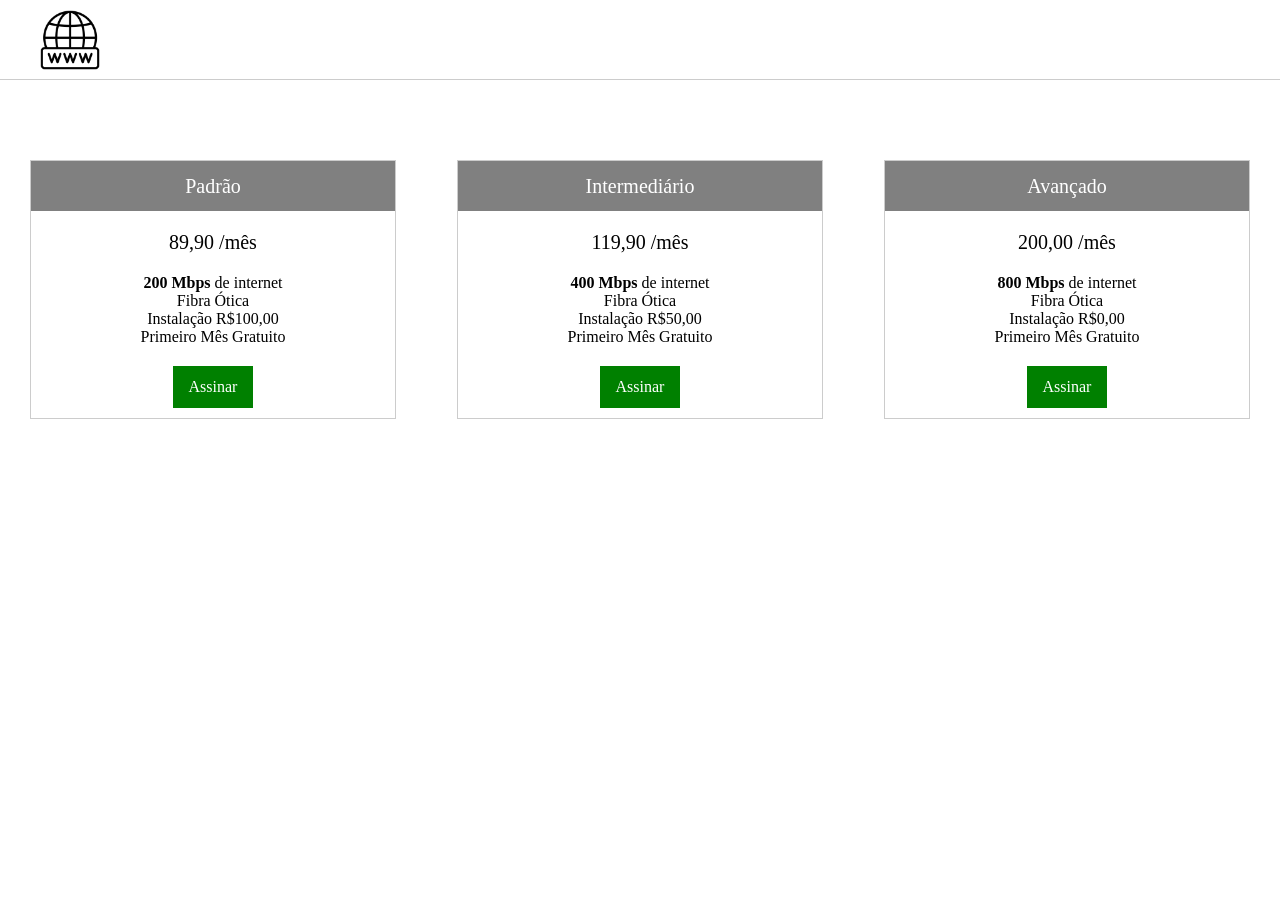
==== index.html @ 6d513c95 "Cabecalho e Layout" ====
<!DOCTYPE html>
<html lang="pt-BR">

<head>
    <meta charset="UTF-8">
    <title>Projeto Curso FrontEnd Essential</title>
    <link rel="stylesheet" href="css/estilo.css">
</head>

<body>
    <header>
        <div class="container">
            <img src="img/cabecalho.png" width="80" height="80" alt="www">
        </div>
    </header>

    <div id="planos">
        <div class="container">
            <article>
                <h2>Padrão</h2>
                <div>89,90 /mês</div>
                <ul>
                    <li><strong>200 Mbps</strong> de internet</li>
                    <li>Fibra Ótica</li>
                    <li>Instalação R$100,00</li>
                    <li>Primeiro Mês Gratuito</li>
                </ul>
                <footer>
                    <a class="botao" href="assine.html">Assinar</a>
                </footer>
            </article>
            <article>
                <h2>Intermediário</h2>
                <div>119,90 /mês</div>
                <ul>
                    <li><strong>400 Mbps</strong> de internet</li>
                    <li>Fibra Ótica</li>
                    <li>Instalação R$50,00</li>
                    <li>Primeiro Mês Gratuito</li>
                </ul>
                <footer>
                    <a class="botao" href="assine.html">Assinar</a>
                </footer>
            </article>
            <article style="margin-right: 0 ">
                <h2>Avançado</h2>
                <div>200,00 /mês</div>
                <ul>
                    <li><strong>800 Mbps</strong> de internet</li>
                    <li>Fibra Ótica</li>
                    <li>Instalação R$0,00</li>
                    <li>Primeiro Mês Gratuito</li>
                </ul>
                <footer>
                    <a class="botao" href="assine.html">Assinar</a>
                </footer>
            </article>
        </div>
    </div>

</body>

</html>
---- css/estilo.css ----
*{
    box-sizing: border-box;
}
body{
    margin: 0;
}
header{
    height: 80px;
    border-bottom: 1px solid #ccc;
 
}

.container{
    width: 100%;
    padding-left: 30px;
    padding-right: 30px;
    margin: 0 auto;
}

article{
    padding: 10px;
    border: 1px solid #ccc;
}

@media(min-width: 800px){
    article{
        width: 30%;
        float: left;
        margin-right: 5%;
    }
}

article:last-child{
    margin-right: 0;
}
article > h2{
    background-color: gray;
    color: #fff;
    text-align: center;
    line-height: 2.5;
    margin: -10px;
    margin-bottom: 0px;
    font-weight: normal;
    font-size: 20px;
}

article > div{
    text-align: center;
    font-size: 20px;
    margin: 20px 0;
}

article > ul{
    list-style: none;
    padding: 0;
    margin: 20px 0;
}

article > ul > li{
    text-align: center;
}

article > footer{
    text-align: center;
}

#planos{
    padding: 80px 0;
}

#planos::after{
    content: "";
    display: block;
    clear: both;
}

.botao{
    background-color: green;
    display: inline-block;
    color: #fff;
    padding: 12px 16px;
    text-decoration: none;
}

.botao:hover, .botao:focus{
    background-color: red;
}
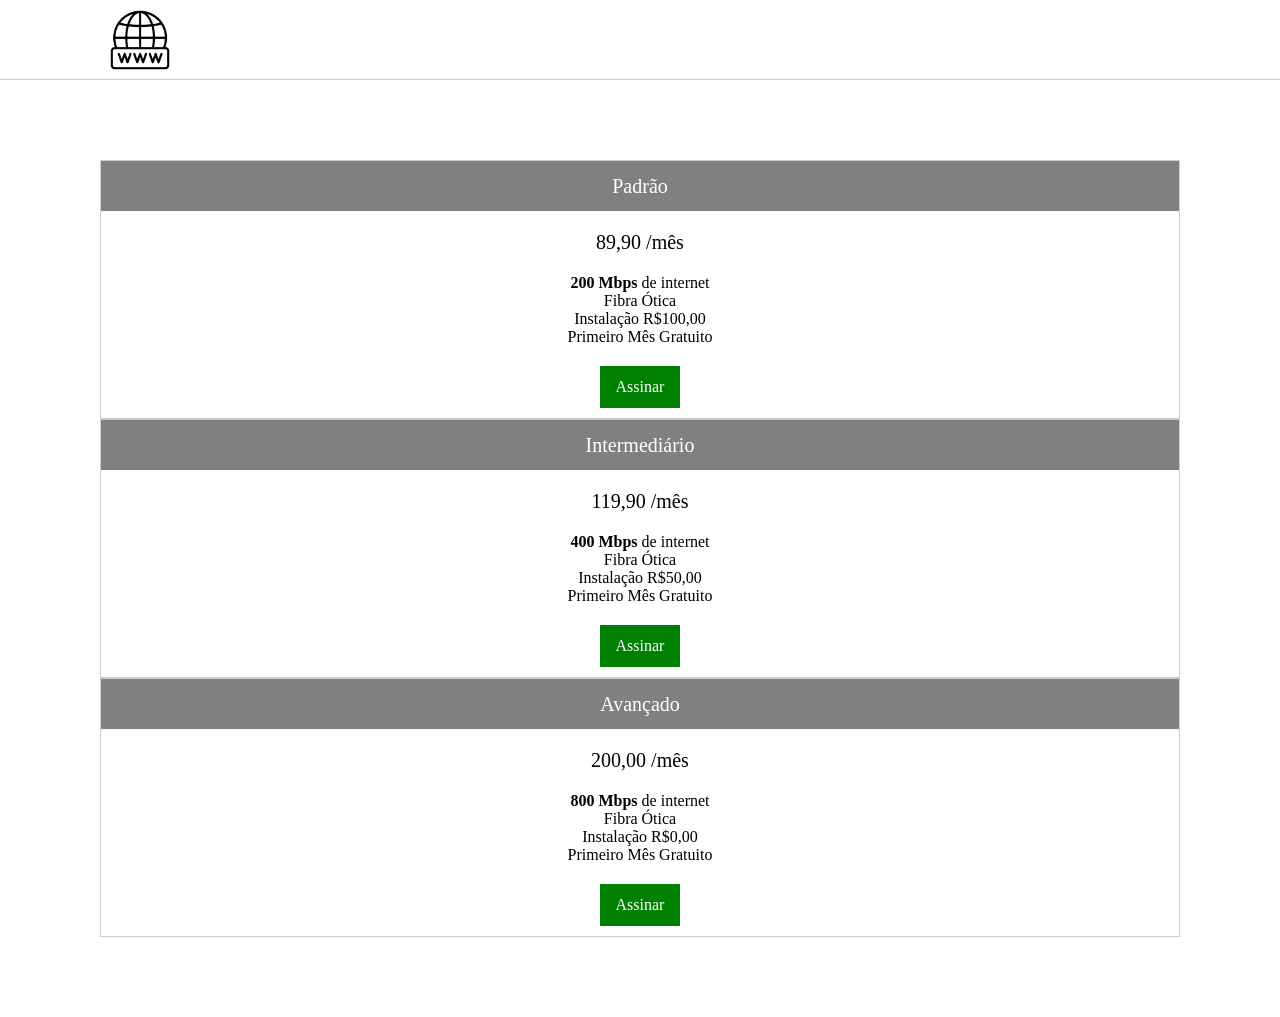
==== commit db899790: "Aula BootStrap Grid" ====
--- a/index.html
+++ b/index.html
@@ -4,6 +4,7 @@
 <head>
     <meta charset="UTF-8">
     <title>Projeto Curso FrontEnd Essential</title>
+    <link rel="stylesheet" href="css/bootstrap-grid.min.css">
     <link rel="stylesheet" href="css/estilo.css">
 </head>
 
--- a/css/estilo.css
+++ b/css/estilo.css
@@ -20,14 +20,6 @@
 article{
     padding: 10px;
     border: 1px solid #ccc;
-}
-
-@media(min-width: 800px){
-    article{
-        width: 30%;
-        float: left;
-        margin-right: 5%;
-    }
 }
 
 article:last-child{
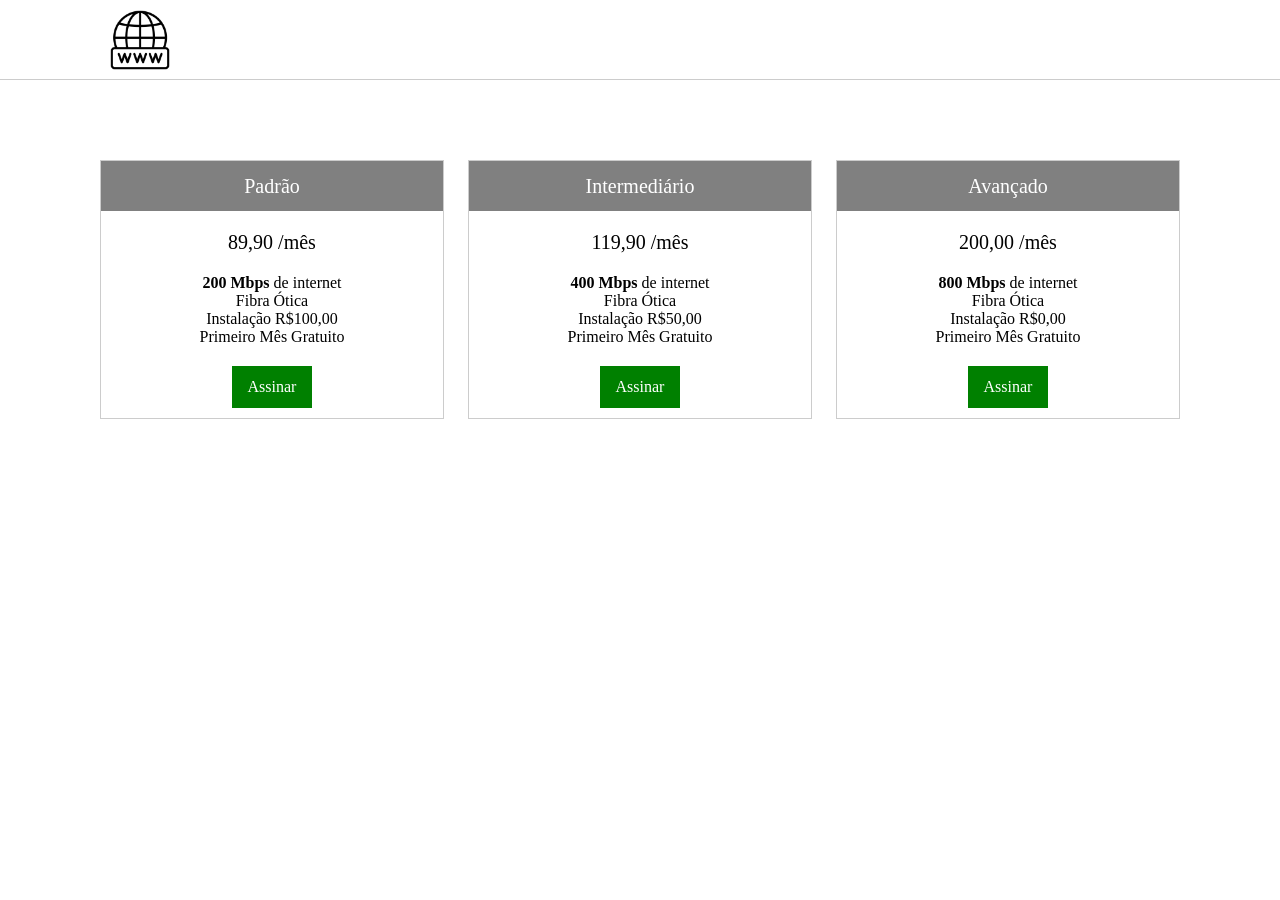
==== commit 5c31809c: "Alterações Boas práticas" ====
--- a/index.html
+++ b/index.html
@@ -5,57 +5,67 @@
     <meta charset="UTF-8">
     <title>Projeto Curso FrontEnd Essential</title>
     <link rel="stylesheet" href="css/bootstrap-grid.min.css">
-    <link rel="stylesheet" href="css/estilo.css">
+    <link rel="stylesheet" href="css/base.css">
+    <link rel="stylesheet" href="css/layout.css">
+    <link rel="stylesheet" href="css/componentes.css">
 </head>
 
 <body>
-    <header>
+    <header class="layout-cabecalho">
         <div class="container">
             <img src="img/cabecalho.png" width="80" height="80" alt="www">
         </div>
     </header>
 
-    <div id="planos">
+    <div class="layout-planos">
         <div class="container">
-            <article>
-                <h2>Padrão</h2>
-                <div>89,90 /mês</div>
-                <ul>
-                    <li><strong>200 Mbps</strong> de internet</li>
-                    <li>Fibra Ótica</li>
-                    <li>Instalação R$100,00</li>
-                    <li>Primeiro Mês Gratuito</li>
-                </ul>
-                <footer>
-                    <a class="botao" href="assine.html">Assinar</a>
-                </footer>
-            </article>
-            <article>
-                <h2>Intermediário</h2>
-                <div>119,90 /mês</div>
-                <ul>
-                    <li><strong>400 Mbps</strong> de internet</li>
-                    <li>Fibra Ótica</li>
-                    <li>Instalação R$50,00</li>
-                    <li>Primeiro Mês Gratuito</li>
-                </ul>
-                <footer>
-                    <a class="botao" href="assine.html">Assinar</a>
-                </footer>
-            </article>
-            <article style="margin-right: 0 ">
-                <h2>Avançado</h2>
-                <div>200,00 /mês</div>
-                <ul>
-                    <li><strong>800 Mbps</strong> de internet</li>
-                    <li>Fibra Ótica</li>
-                    <li>Instalação R$0,00</li>
-                    <li>Primeiro Mês Gratuito</li>
-                </ul>
-                <footer>
-                    <a class="botao" href="assine.html">Assinar</a>
-                </footer>
-            </article>
+            <div class="row">
+                <div class="col-sm-4">
+                    <article class="plano">
+                        <h2 class="plano__cabecalho">Padrão</h2>
+                        <div class="plano__preco">89,90 /mês</div>
+                        <ul class="plano__caracteristicas">
+                            <li><strong>200 Mbps</strong> de internet</li>
+                            <li>Fibra Ótica</li>
+                            <li>Instalação R$100,00</li>
+                            <li>Primeiro Mês Gratuito</li>
+                        </ul>
+                        <footer class="plano__rodape">
+                            <a class="botao--assinar" href="assine.html">Assinar</a>
+                        </footer>
+                    </article>
+                </div>
+                <div class="col-sm-4">
+                    <article class="plano">
+                        <h2 class="plano__cabecalho">Intermediário</h2>
+                        <div class="plano__preco">119,90 /mês</div>
+                        <ul class="plano__caracteristicas">
+                            <li><strong>400 Mbps</strong> de internet</li>
+                            <li>Fibra Ótica</li>
+                            <li>Instalação R$50,00</li>
+                            <li>Primeiro Mês Gratuito</li>
+                        </ul>
+                        <footer class="plano__rodape">
+                            <a class="botao--assinar" href="assine.html">Assinar</a>
+                        </footer>
+                    </article>
+                </div>
+                <div class="col-sm-4">
+                    <article class="plano">
+                        <h2 class="plano__cabecalho">Avançado</h2>
+                        <div class="plano__preco">200,00 /mês</div>
+                        <ul class="plano__caracteristicas">
+                            <li><strong>800 Mbps</strong> de internet</li>
+                            <li>Fibra Ótica</li>
+                            <li>Instalação R$0,00</li>
+                            <li>Primeiro Mês Gratuito</li>
+                        </ul>
+                        <footer class="plano__rodape">
+                            <a class="botao--assinar" href="assine.html">Assinar</a>
+                        </footer>
+                    </article>
+                </div>
+            </div>
         </div>
     </div>
 
--- a/css/base.css
+++ b/css/base.css
@@ -0,0 +1,23 @@
+*{
+    box-sizing: border-box;
+}
+body{
+    /*
+     Posicionamento
+     Display e Box Model
+    */
+    margin: 0;
+
+    /*
+        Cores
+    */
+
+    /*
+        Texto
+    */
+
+    /*
+        Outros
+    */
+}
+
--- a/css/layout.css
+++ b/css/layout.css
@@ -0,0 +1,16 @@
+.layout-cabecalho{
+    height: 80px;
+    border-bottom: 1px solid #ccc;
+}
+
+.layout-planos{
+    padding: 80px 0;
+}
+
+/* Com o sistema de grid não precisa mais utilizar o clear
+#planos::after{
+    content: "";
+    display: block;
+    clear: both;
+}
+*/
--- a/css/componentes.css
+++ b/css/componentes.css
@@ -0,0 +1,65 @@
+.container{
+    width: 100%;
+    padding-left: 30px;
+    padding-right: 30px;
+    margin: 0 auto;
+}
+
+.plano{
+    padding: 10px;
+
+    border: 1px solid #ccc;
+}
+
+.plano:last-child{
+    margin-right: 0;
+}
+.plano__cabecalho{
+    margin: -10px;
+    margin-bottom: 0px;
+
+    background-color: gray;
+    color: #fff;
+
+    font-size: 20px;
+    text-align: center;
+    line-height: 2.5;
+    font-weight: normal;
+}
+
+.plano__preco{
+    margin: 20px 0;
+
+    font-size: 20px;
+    text-align: center;
+}
+
+.plano__caracteristicas{
+    margin: 20px 0;
+    padding: 0;
+
+    list-style: none;
+}
+
+.plano__caracteristicas > li{
+    text-align: center;
+}
+
+.plano__rodape{
+    text-align: center;
+}
+
+
+.botao--assinar{
+    display: inline-block;
+    padding: 12px 16px;
+
+    background-color: green;
+    color: #fff;
+    
+    text-decoration: none;
+}
+
+.botao--assinar:hover, .botao--assinar:focus{
+    background-color: red;
+}
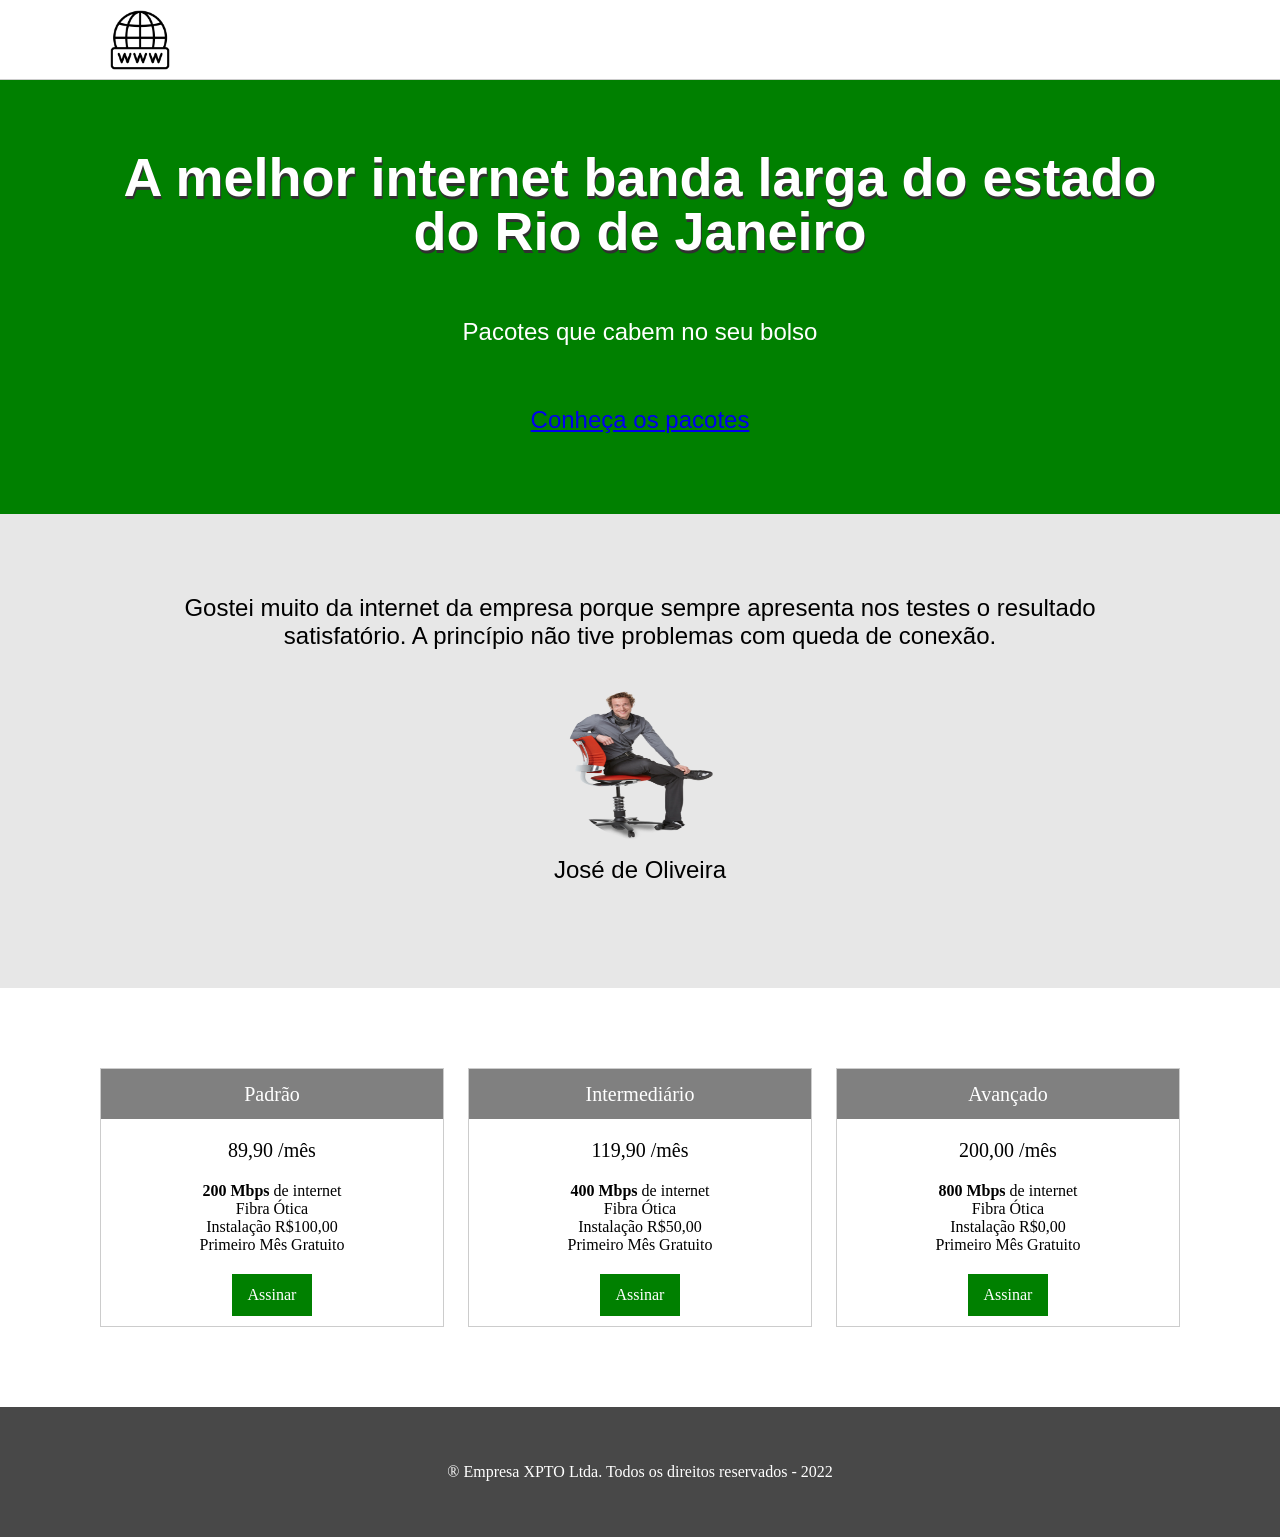
==== commit d03e470c: "Atualizacao projeto" ====
--- a/index.html
+++ b/index.html
@@ -11,13 +11,38 @@
 </head>
 
 <body>
-    <header class="layout-cabecalho">
+    <header class="layout-cabecalho layout-cabecalho--home">
         <div class="container">
             <img src="img/cabecalho.png" width="80" height="80" alt="www">
         </div>
     </header>
 
-    <div class="layout-planos">
+    <section class="layout-principal">
+        <div class="container">
+            <div class="principal">
+                <h1 class="principal__titulo">A melhor internet banda larga do estado do Rio de Janeiro</h1>
+                <p class="principal__subtitulo">Pacotes que cabem no seu bolso</p>
+                <a href="#planos">Conheça os pacotes</a>
+            </div>
+        </div>
+    </section>
+
+    <div class="layout-depoimento">
+        <div class="container">
+            <div class="depoimento">
+                <blockquote>
+                    Gostei muito da internet da empresa porque sempre apresenta nos testes o resultado satisfatório.
+                    A princípio não tive problemas com queda de conexão.
+                </blockquote>
+                <div class="depoimento__autor">
+                    <img src="img/man.png" width="150" height="150" alt="José de Oliveira">
+                    <p>José de Oliveira</p>
+                </div>
+            </div>
+        </div>
+    </div>
+
+    <div id="planos" class="layout-planos">
         <div class="container">
             <div class="row">
                 <div class="col-sm-4">
@@ -68,7 +93,11 @@
             </div>
         </div>
     </div>
-
+    <footer class="layout-rodape">
+        <div class="container">
+            <p>&reg; Empresa XPTO Ltda.  Todos os direitos reservados - 2022</p>
+        </div>
+    </footer>
 </body>
 
 </html>
--- a/css/layout.css
+++ b/css/layout.css
@@ -1,10 +1,31 @@
 .layout-cabecalho{
     height: 80px;
     border-bottom: 1px solid #ccc;
+    background-color: #fff;
+    }
+
+.layout-cabecalho--home{
+    position: fixed;
+    top: 0;
+    left: 0;
+    right: 0;
+    z-index: 9999;
 }
+
 
 .layout-planos{
     padding: 80px 0;
+}
+
+.layout-principal{
+    padding: 80px;
+    padding-top: 150px;
+    background-color: green;
+}
+
+.layout-depoimento{
+    padding: 80px 0;
+    background-color: #e7e7e7;
 }
 
 /* Com o sistema de grid não precisa mais utilizar o clear
@@ -14,3 +35,11 @@
     clear: both;
 }
 */
+
+.layout-rodape{
+    padding: 40px 0;
+    background-color: #484848;
+
+    color: #fff;
+    text-align: center;
+}
--- a/css/componentes.css
+++ b/css/componentes.css
@@ -62,4 +62,55 @@
 
 .botao--assinar:hover, .botao--assinar:focus{
     background-color: red;
+}
+
+
+/*Principal*/
+.principal{
+    font-size: 1.5rem;
+    text-align: center;
+    font-family: Arial;
+}
+
+.principal__titulo{
+    margin: 0;
+    color: #fff;
+
+    /* 54*24 = 2.25em */
+    font-size: 2.25em;
+    line-height: 1;
+    text-shadow: 1px 3px #313131;
+    
+}
+
+.principal__subtitulo{
+    margin: 60px 0;
+    color: #fff;
+    font-size: 1em;
+}
+
+.depoimento{
+    font-size: 1.5rem;
+    font-family: Arial;
+}
+
+.depoimento > blockquote{
+    margin: 0;
+    padding: 0 60px;
+    text-align: center;
+
+    font-size: 1em;
+}
+
+.depoimento__autor{
+    margin-top: 40px;
+    text-align: center;
+}
+
+.depoimento__autor > img{
+    border-radius: 50%;   
+}
+
+.depoimento__autor > p{
+    margin-top: 10px;
 }
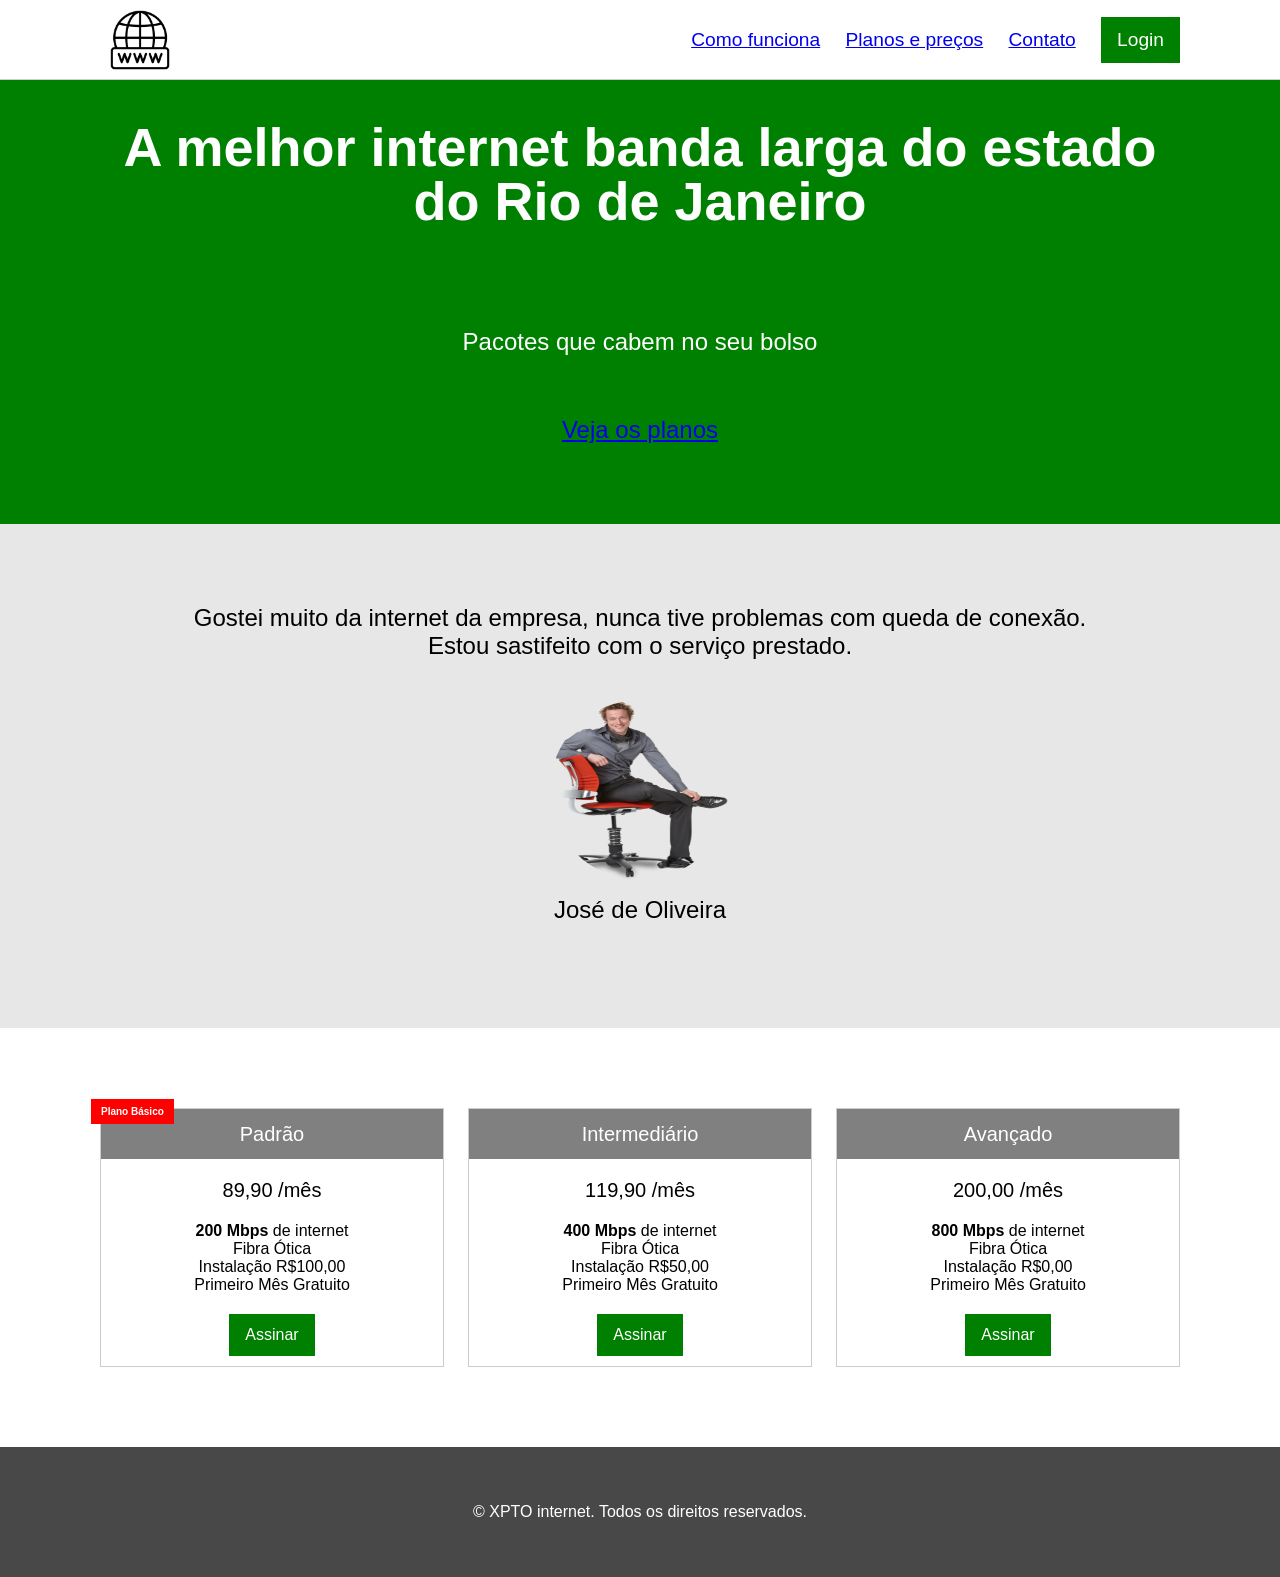
==== commit 247aa00d: "Alteracoes" ====
--- a/index.html
+++ b/index.html
@@ -13,7 +13,29 @@
 <body>
     <header class="layout-cabecalho layout-cabecalho--home">
         <div class="container">
-            <img src="img/cabecalho.png" width="80" height="80" alt="www">
+            <nav class="navegacao">
+                <img src="img/cabecalho.png" width="80" height="80" alt="www">
+                <div class="navegacao__menu">
+                    <button class="botao-menu">
+                        <img src="img/bars.png" alt="bars">
+                    </button>
+                    <ul class="menu js-menu">
+                        <li class="menu__item">
+                            <a href="#">Como funciona</a>
+                        </li>
+                        <li class="menu__item">
+                            <a href="#">Planos e preços</a>
+                        </li>
+                        <li class="menu__item">
+                            <a href="#">Contato</a>
+                        </li>
+                        <li class="menu__item">
+                            <a href="#" class="botao botao--login">Login</a>
+                        </li>
+                    </ul>
+
+                </div>
+            </nav>
         </div>
     </header>
 
@@ -21,8 +43,8 @@
         <div class="container">
             <div class="principal">
                 <h1 class="principal__titulo">A melhor internet banda larga do estado do Rio de Janeiro</h1>
-                <p class="principal__subtitulo">Pacotes que cabem no seu bolso</p>
-                <a href="#planos">Conheça os pacotes</a>
+                <p class="principal__subtitulo"> Pacotes que cabem no seu bolso</p>
+                <a href="#planos">Veja os planos</a>
             </div>
         </div>
     </section>
@@ -31,11 +53,11 @@
         <div class="container">
             <div class="depoimento">
                 <blockquote>
-                    Gostei muito da internet da empresa porque sempre apresenta nos testes o resultado satisfatório.
-                    A princípio não tive problemas com queda de conexão.
+                    Gostei muito da internet da empresa, nunca tive problemas com queda de conexão.
+                    Estou sastifeito com o serviço prestado.
                 </blockquote>
                 <div class="depoimento__autor">
-                    <img src="img/man.png" width="150" height="150" alt="José de Oliveira">
+                    <img src="img/man.png" width="180" height="180" alt="José de Oliveira">
                     <p>José de Oliveira</p>
                 </div>
             </div>
@@ -46,7 +68,7 @@
         <div class="container">
             <div class="row">
                 <div class="col-sm-4">
-                    <article class="plano">
+                    <article class="plano plano--basico">
                         <h2 class="plano__cabecalho">Padrão</h2>
                         <div class="plano__preco">89,90 /mês</div>
                         <ul class="plano__caracteristicas">
@@ -75,7 +97,7 @@
                         </footer>
                     </article>
                 </div>
-                <div class="col-sm-4">
+                <div class="col-sm-4 ultima-coluna">
                     <article class="plano">
                         <h2 class="plano__cabecalho">Avançado</h2>
                         <div class="plano__preco">200,00 /mês</div>
@@ -95,9 +117,14 @@
     </div>
     <footer class="layout-rodape">
         <div class="container">
-            <p>&reg; Empresa XPTO Ltda.  Todos os direitos reservados - 2022</p>
+            <p>&copy; XPTO internet. Todos os direitos reservados.</p>
         </div>
+
     </footer>
+
+    <script src="js/app.js">
+
+    </script>
 </body>
 
 </html>
--- a/css/base.css
+++ b/css/base.css
@@ -7,6 +7,7 @@
      Display e Box Model
     */
     margin: 0;
+    font-family: Arial;
 
     /*
         Cores
--- a/css/layout.css
+++ b/css/layout.css
@@ -1,31 +1,23 @@
 .layout-cabecalho{
     height: 80px;
+    line-height: 80px;
     border-bottom: 1px solid #ccc;
+
     background-color: #fff;
-    }
+}
 
 .layout-cabecalho--home{
-    position: fixed;
-    top: 0;
-    left: 0;
-    right: 0;
-    z-index: 9999;
+position:fixed;
+top: 0;
+left: 0;
+right: 0;
+/*Altera a prioridade*/
+z-index: 9999;
+
 }
-
 
 .layout-planos{
     padding: 80px 0;
-}
-
-.layout-principal{
-    padding: 80px;
-    padding-top: 150px;
-    background-color: green;
-}
-
-.layout-depoimento{
-    padding: 80px 0;
-    background-color: #e7e7e7;
 }
 
 /* Com o sistema de grid não precisa mais utilizar o clear
@@ -36,10 +28,17 @@
 }
 */
 
-.layout-rodape{
-    padding: 40px 0;
-    background-color: #484848;
+.layout-principal{
+    padding: 80px 0;
+    background-color: green;
+}
 
-    color: #fff;
-    text-align: center;
-}+.layout-depoimento{
+    padding: 80px 0;
+    background-color: #e7e7e7;
+}
+
+.layout-assinatura{
+    padding: 160px 0;
+    background-color: #e7e7e7;
+}
--- a/css/componentes.css
+++ b/css/componentes.css
@@ -6,9 +6,23 @@
 }
 
 .plano{
+    position: relative;
+
     padding: 10px;
-
     border: 1px solid #ccc;
+}
+
+.plano--basico::after{
+    position: absolute;
+    top: -10px;
+    left: -10px;
+    padding: 0 10px;
+    background-color: red;
+    color: #fff;
+    font-size: 10px;
+    line-height: 2.5;
+    font-weight: bold;
+    content: "Plano Básico";
 }
 
 .plano:last-child{
@@ -49,8 +63,17 @@
     text-align: center;
 }
 
-
-.botao--assinar{
+.botao{
+    display: inline-block;
+    padding: 0.8em 1.2em;
+    background-color: #bbb;
+    color: #fff;
+    line-height: normal;
+    font-size: 1em;
+    text-decoration: none;
+}
+
+.botao--assinar, .botao--login{
     display: inline-block;
     padding: 12px 16px;
 
@@ -60,13 +83,22 @@
     text-decoration: none;
 }
 
-.botao--assinar:hover, .botao--assinar:focus{
+.botao--assinar:hover, .botao--assinar:focus,
+.botao--login:hover, .botao--login:focus{
     background-color: red;
+}
+
+.botao--principal:hover, .botao--principal:focus{
+    border-radius: 10px;
+
+    background-color:blue;
+
 }
 
 
 /*Principal*/
 .principal{
+    /*16px*1.5= 24px*/
     font-size: 1.5rem;
     text-align: center;
     font-family: Arial;
@@ -74,15 +106,13 @@
 
 .principal__titulo{
     margin: 0;
-    color: #fff;
-
-    /* 54*24 = 2.25em */
-    font-size: 2.25em;
+    padding: 40px 0;
+    color: #fff;
+    /*54px/24px=2.25em */
+    font-size:2.25em ;
     line-height: 1;
-    text-shadow: 1px 3px #313131;
-    
-}
-
+    text-shadow: 1px  px #313131 ;
+}
 .principal__subtitulo{
     margin: 60px 0;
     color: #fff;
@@ -90,10 +120,9 @@
 }
 
 .depoimento{
-    font-size: 1.5rem;
+    font-size: 1.5em;
     font-family: Arial;
 }
-
 .depoimento > blockquote{
     margin: 0;
     padding: 0 60px;
@@ -104,13 +133,110 @@
 
 .depoimento__autor{
     margin-top: 40px;
+
     text-align: center;
 }
 
 .depoimento__autor > img{
-    border-radius: 50%;   
+    border-radius: 50%;
+
 }
 
 .depoimento__autor > p{
     margin-top: 10px;
-}+    
+}
+
+.layout-rodape{
+    padding: 40px 0;
+    background-color: #484848;
+
+    color: #fff;
+    text-align: center;
+}
+
+
+@media(max-width: 749px){
+    .layout-planos .row > div:not(.ultima-coluna){
+        margin-bottom: 40px;
+    }
+}
+
+
+.navegacao{
+
+}
+
+.navegacao__menu{
+    float: right; 
+}
+
+.botao-menu{
+    background: none;
+    border: none;
+
+ }
+
+
+@media(min-width:992px){
+    .botao-menu{
+        display: none;
+    }
+}
+
+/*MENU*/
+.menu{
+    margin: 0;
+   
+   font-size: 1.2rem;
+
+    list-style: none;
+}
+
+.menu__item{
+ display: block;
+
+}
+
+.menu--exibindo{
+    display: block;
+}
+
+@media(max-width:991px){
+    .menu{
+        position: fixed;
+        top: 0;
+        left: 0;
+        bottom: 0;
+        
+        display: none;
+        width: 200px;
+        padding: 20px;
+        border-right: 1px solid #eee;
+    
+        background-color: #fbfbfb;
+    }
+    
+}
+
+
+
+/*a partir de 992px*/
+@media(min-width: 992px ){
+    .menu__item{
+        display: inline-block;
+        padding-right: 20px;
+    }
+        .menu__item:last-of-type{
+            padding-right: 0px;
+        }
+    }
+
+.titulo-formulario{
+    margin:0;
+    margin-bottom: 40px;
+    border-bottom: 1px solid #ccc;
+
+    font-size: 2rem;
+    color: blue;
+}
